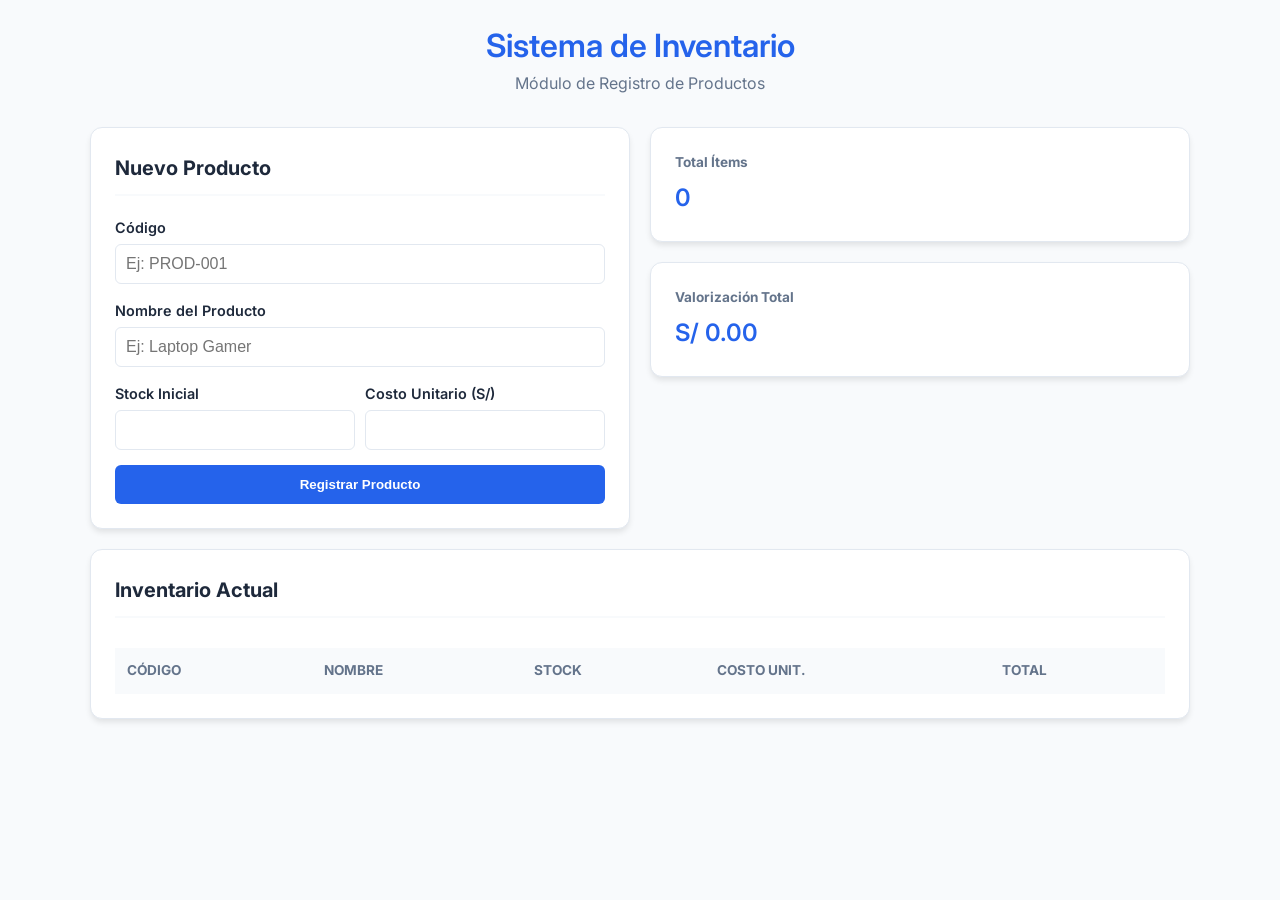
==== index.html @ 5cb3fd10 "mod1" ====
<!DOCTYPE html>
<html lang="es">
<head>
    <meta charset="UTF-8">
    <meta name="viewport" content="width=device-width, initial-scale=1.0">
    <title>Gestión de Almacén - Registro</title>
    <link rel="stylesheet" href="style.css">
    <link href="https://fonts.googleapis.com/css2?family=Inter:wght@400;600&display=swap" rel="stylesheet">
</head>
<body>
    <div class="container">
        <header>
            <h1>Sistema de Inventario</h1>
            <p>Módulo de Registro de Productos</p>
        </header>

        <main class="grid">
            <section class="card form-section">
                <h2>Nuevo Producto</h2>
                <form id="productForm">
                    <div class="input-group">
                        <label for="codigo">Código</label>
                        <input type="text" id="codigo" placeholder="Ej: PROD-001" required>
                    </div>
                    <div class="input-group">
                        <label for="nombre">Nombre del Producto</label>
                        <input type="text" id="nombre" placeholder="Ej: Laptop Gamer" required>
                    </div>
                    <div class="input-row">
                        <div class="input-group">
                            <label for="stock">Stock Inicial</label>
                            <input type="number" id="stock" min="0" step="1" required>
                        </div>
                        <div class="input-group">
                            <label for="costo">Costo Unitario (S/)</label>
                            <input type="number" id="costo" min="0" step="0.01" required>
                        </div>
                    </div>
                    <button type="submit" class="btn-primary">Registrar Producto</button>
                </form>
            </section>

            <section class="summary-cards">
                <div class="card mini-card">
                    <h3>Total Ítems</h3>
                    <p id="totalItems">0</p>
                </div>
                <div class="card mini-card">
                    <h3>Valorización Total</h3>
                    <p id="valorTotal">S/ 0.00</p>
                </div>
            </section>

            <section class="card table-section">
                <h2>Inventario Actual</h2>
                <div class="table-wrapper">
                    <table id="inventoryTable">
                        <thead>
                            <tr>
                                <th>Código</th>
                                <th>Nombre</th>
                                <th>Stock</th>
                                <th>Costo Unit.</th>
                                <th>Total</th>
                            </tr>
                        </thead>
                        <tbody>
                            </tbody>
                    </table>
                </div>
            </section>
        </main>
    </div>
    <script src="script.js"></script>
</body>
</html>
---- style.css ----
:root {
    --primary: #2563eb;
    --primary-hover: #1d4ed8;
    --bg: #f8fafc;
    --card-bg: #ffffff;
    --text-main: #1e293b;
    --text-muted: #64748b;
    --border: #e2e8f0;
}

* { box-sizing: border-box; margin: 0; padding: 0; }

body {
    font-family: 'Inter', sans-serif;
    background-color: var(--bg);
    color: var(--text-main);
    line-height: 1.6;
    padding: 20px;
}

.container { max-width: 1100px; margin: 0 auto; }

header { margin-bottom: 30px; text-align: center; }
header h1 { font-weight: 600; color: var(--primary); }
header p { color: var(--text-muted); }

.grid {
    display: grid;
    grid-template-columns: 1fr 1fr;
    gap: 20px;
}

.card {
    background: var(--card-bg);
    padding: 24px;
    border-radius: 12px;
    box-shadow: 0 4px 6px -1px rgba(0, 0, 0, 0.1);
    border: 1px solid var(--border);
}

.form-section { grid-row: span 2; }

h2 { margin-bottom: 20px; font-size: 1.25rem; border-bottom: 2px solid var(--bg); padding-bottom: 10px; }

.input-group { margin-bottom: 15px; }
.input-group label { display: block; margin-bottom: 5px; font-weight: 600; font-size: 0.9rem; }
.input-group input {
    width: 100%;
    padding: 10px;
    border: 1px solid var(--border);
    border-radius: 6px;
    font-size: 1rem;
}

.input-row { display: grid; grid-template-columns: 1fr 1fr; gap: 10px; }

.btn-primary {
    width: 100%;
    padding: 12px;
    background: var(--primary);
    color: white;
    border: none;
    border-radius: 6px;
    font-weight: 600;
    cursor: pointer;
    transition: background 0.2s;
}

.btn-primary:hover { background: var(--primary-hover); }

.summary-cards { display: grid; gap: 20px; }
.mini-card h3 { font-size: 0.85rem; color: var(--text-muted); margin-bottom: 5px; }
.mini-card p { font-size: 1.5rem; font-weight: 600; color: var(--primary); }

.table-section { grid-column: span 2; }
.table-wrapper { overflow-x: auto; }

table {
    width: 100%;
    border-collapse: collapse;
    margin-top: 10px;
}

th { text-align: left; background: var(--bg); padding: 12px; color: var(--text-muted); font-size: 0.85rem; text-transform: uppercase; }
td { padding: 12px; border-bottom: 1px solid var(--border); }

@media (max-width: 768px) {
    .grid { grid-template-columns: 1fr; }
    .table-section { grid-column: span 1; }
}
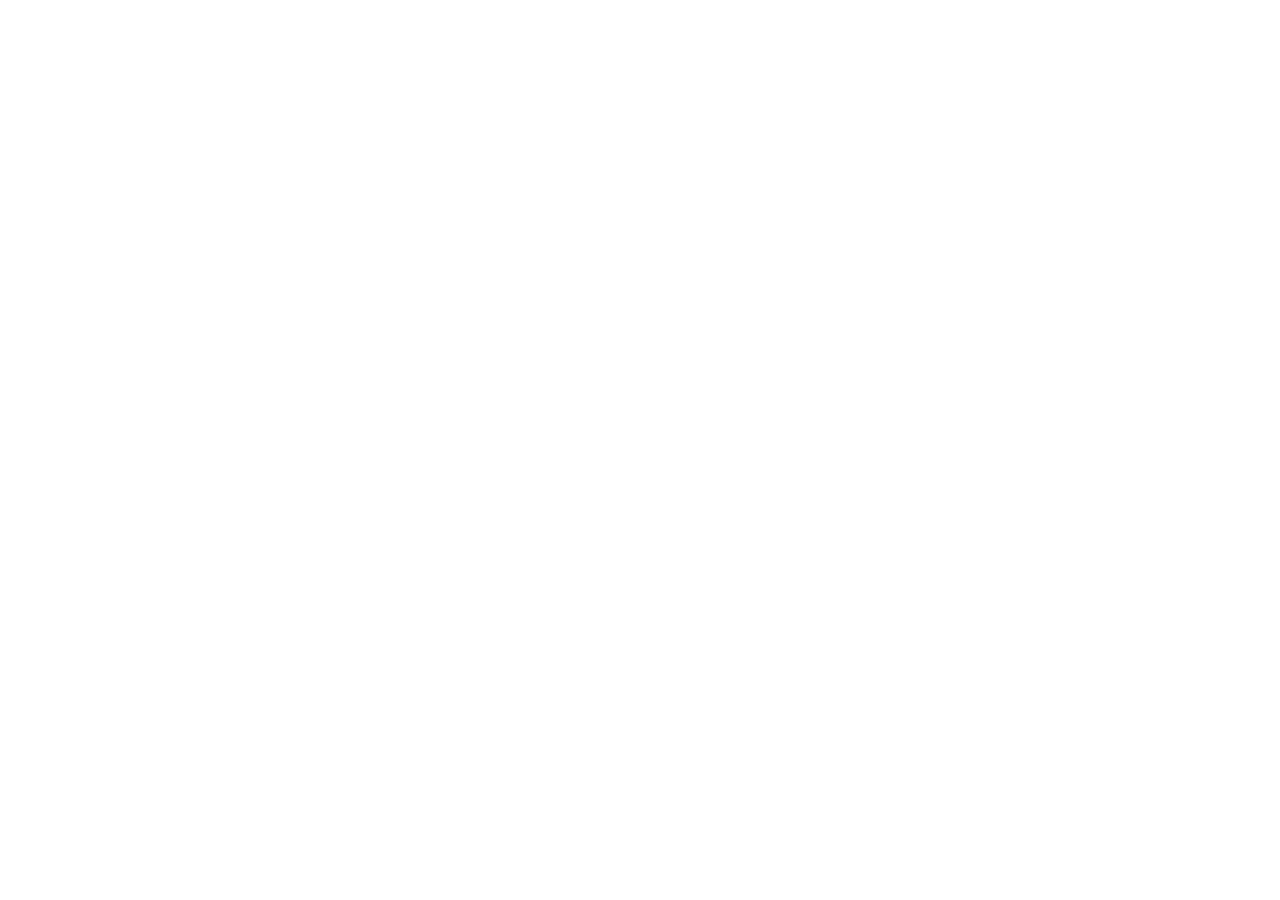
==== commit 488ff43c: "mod1" ====
--- a/index.html
+++ b/index.html
@@ -1,76 +1,24 @@
 <!DOCTYPE html>
 <html lang="es">
 <head>
-    <meta charset="UTF-8">
-    <meta name="viewport" content="width=device-width, initial-scale=1.0">
-    <title>Gestión de Almacén - Registro</title>
-    <link rel="stylesheet" href="style.css">
-    <link href="https://fonts.googleapis.com/css2?family=Inter:wght@400;600&display=swap" rel="stylesheet">
+  <meta charset="UTF-8">
+  <meta name="viewport" content="width=device-width, initial-scale=1.0">
+  <title>AlmacénPro — Sistema de Inventario</title>
+  <link href="https://fonts.googleapis.com/css2?family=Outfit:wght@300;400;500;600;700;800&family=JetBrains+Mono:wght@400;500;600&display=swap" rel="stylesheet">
+  <link rel="stylesheet" href="styles.css">
 </head>
 <body>
-    <div class="container">
-        <header>
-            <h1>Sistema de Inventario</h1>
-            <p>Módulo de Registro de Productos</p>
-        </header>
 
-        <main class="grid">
-            <section class="card form-section">
-                <h2>Nuevo Producto</h2>
-                <form id="productForm">
-                    <div class="input-group">
-                        <label for="codigo">Código</label>
-                        <input type="text" id="codigo" placeholder="Ej: PROD-001" required>
-                    </div>
-                    <div class="input-group">
-                        <label for="nombre">Nombre del Producto</label>
-                        <input type="text" id="nombre" placeholder="Ej: Laptop Gamer" required>
-                    </div>
-                    <div class="input-row">
-                        <div class="input-group">
-                            <label for="stock">Stock Inicial</label>
-                            <input type="number" id="stock" min="0" step="1" required>
-                        </div>
-                        <div class="input-group">
-                            <label for="costo">Costo Unitario (S/)</label>
-                            <input type="number" id="costo" min="0" step="0.01" required>
-                        </div>
-                    </div>
-                    <button type="submit" class="btn-primary">Registrar Producto</button>
-                </form>
-            </section>
+<!-- SIDEBAR -->
+<aside class="sidebar">
+  <!-- Sidebar content goes here... -->
+</aside>
 
-            <section class="summary-cards">
-                <div class="card mini-card">
-                    <h3>Total Ítems</h3>
-                    <p id="totalItems">0</p>
-                </div>
-                <div class="card mini-card">
-                    <h3>Valorización Total</h3>
-                    <p id="valorTotal">S/ 0.00</p>
-                </div>
-            </section>
+<!-- MAIN -->
+<div class="main">
+  <!-- Main content goes here... -->
+</div>
 
-            <section class="card table-section">
-                <h2>Inventario Actual</h2>
-                <div class="table-wrapper">
-                    <table id="inventoryTable">
-                        <thead>
-                            <tr>
-                                <th>Código</th>
-                                <th>Nombre</th>
-                                <th>Stock</th>
-                                <th>Costo Unit.</th>
-                                <th>Total</th>
-                            </tr>
-                        </thead>
-                        <tbody>
-                            </tbody>
-                    </table>
-                </div>
-            </section>
-        </main>
-    </div>
-    <script src="script.js"></script>
+<script src="scripts.js"></script>
 </body>
 </html>
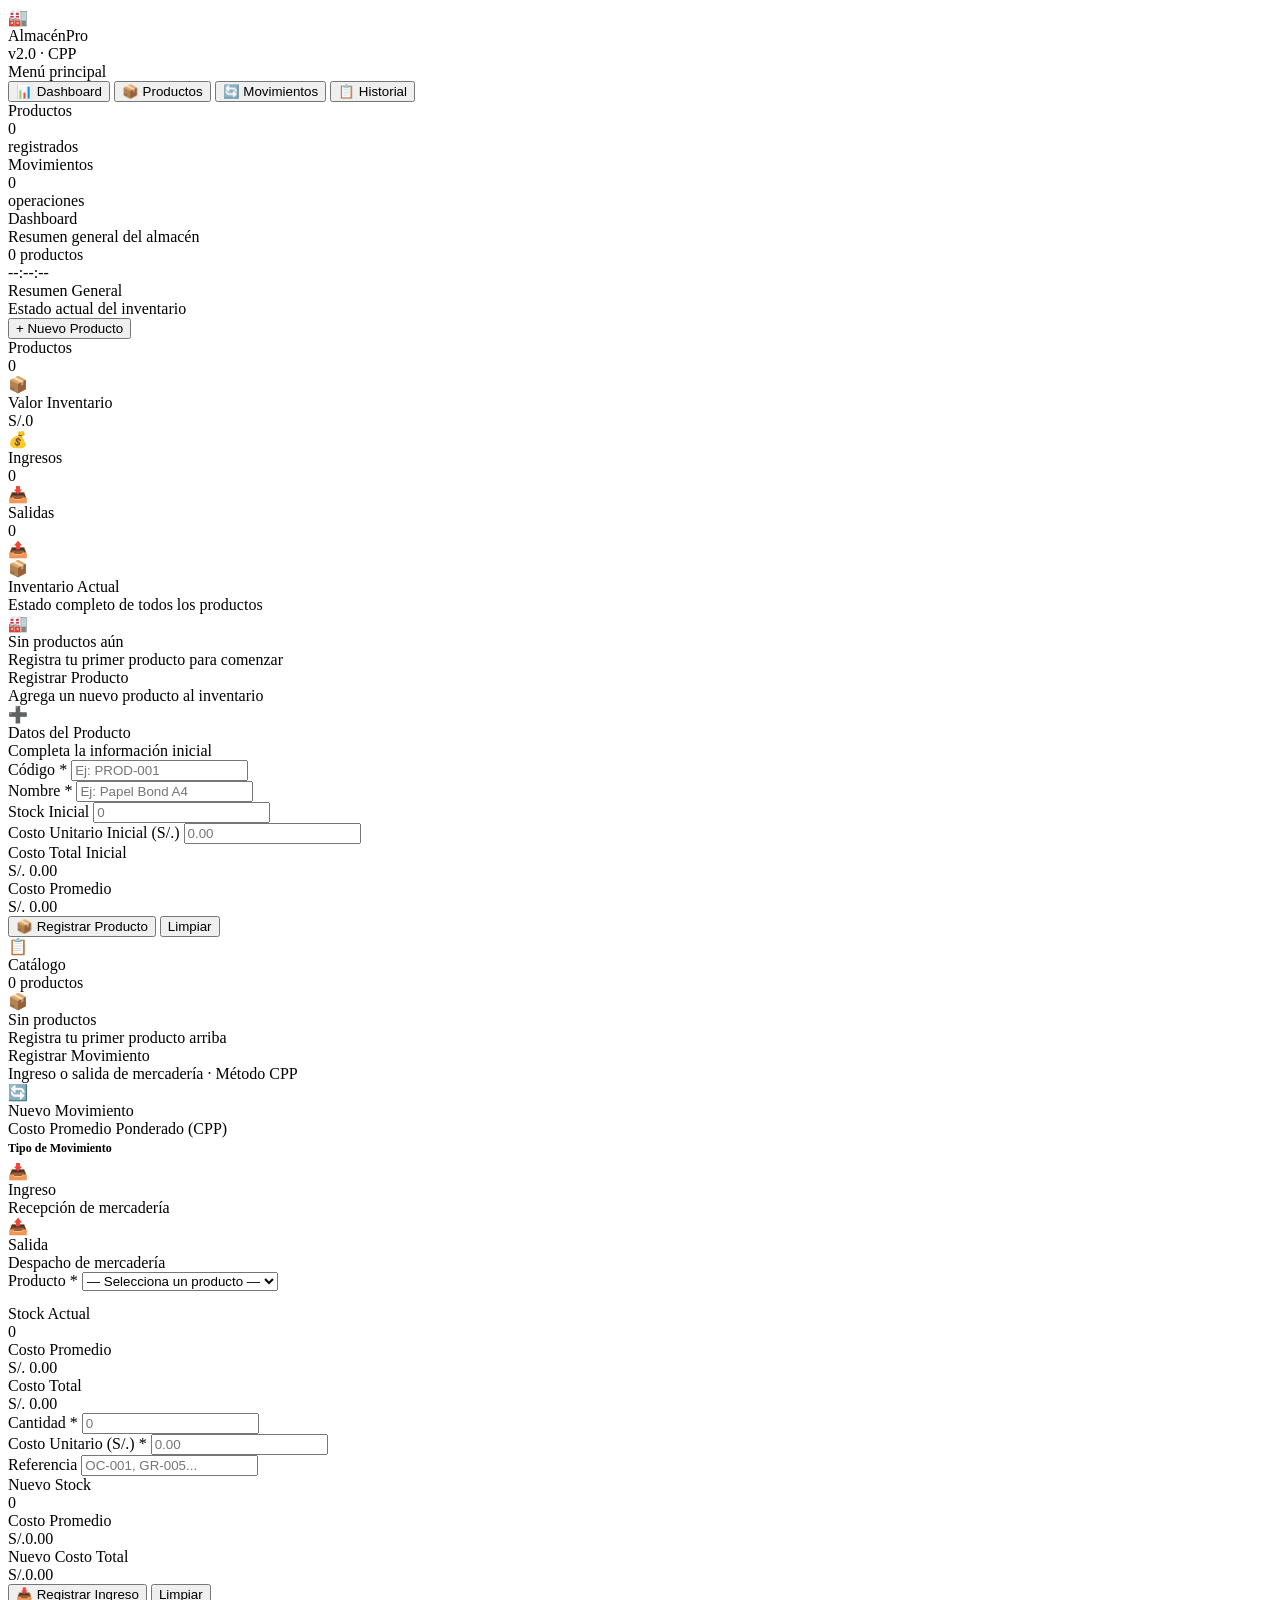
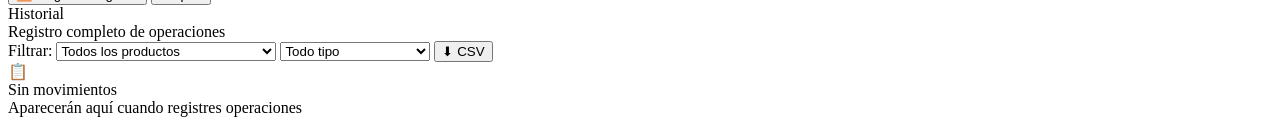
==== commit bc444b2a: "mod1" ====
--- a/index.html
+++ b/index.html
@@ -11,13 +11,292 @@
 
 <!-- SIDEBAR -->
 <aside class="sidebar">
-  <!-- Sidebar content goes here... -->
+  <div class="sid-brand">
+    <div class="sid-logo-row">
+      <div class="sid-ico-box">🏭</div>
+      <div>
+        <div class="sid-brand-name">AlmacénPro</div>
+        <div class="sid-brand-ver">v2.0 · CPP</div>
+      </div>
+    </div>
+  </div>
+
+  <div class="sid-nav">
+    <div class="sid-sec-lbl">Menú principal</div>
+    <button class="sid-btn active" onclick="goTab('dashboard',this)">
+      <span class="ico">📊</span> Dashboard
+      <span class="dot"></span>
+    </button>
+    <button class="sid-btn" onclick="goTab('productos',this)">
+      <span class="ico">📦</span> Productos
+      <span class="dot"></span>
+    </button>
+    <button class="sid-btn" onclick="goTab('movimientos',this)">
+      <span class="ico">🔄</span> Movimientos
+      <span class="dot"></span>
+    </button>
+    <button class="sid-btn" onclick="goTab('historial',this)">
+      <span class="ico">📋</span> Historial
+      <span class="dot"></span>
+    </button>
+  </div>
+
+  <div class="sid-bottom">
+    <div class="sid-kpi">
+      <div class="sid-kpi-lbl">Productos</div>
+      <div class="sid-kpi-val" id="sk-prods">0</div>
+      <div class="sid-kpi-sub">registrados</div>
+    </div>
+    <div class="sid-kpi">
+      <div class="sid-kpi-lbl">Movimientos</div>
+      <div class="sid-kpi-val" id="sk-movs">0</div>
+      <div class="sid-kpi-sub">operaciones</div>
+    </div>
+  </div>
 </aside>
 
 <!-- MAIN -->
 <div class="main">
-  <!-- Main content goes here... -->
+  <div class="topbar">
+    <div class="tb-left">
+      <div class="tb-title" id="tb-title">Dashboard</div>
+      <div class="tb-sub" id="tb-sub">Resumen general del almacén</div>
+    </div>
+    <div class="tb-right">
+      <div class="tb-badge" id="tb-badge">0 productos</div>
+      <div class="tb-clock" id="clock">--:--:--</div>
+    </div>
+  </div>
+
+  <div class="content">
+    <!-- DASHBOARD -->
+    <div id="tab-dashboard" class="panel active">
+      <div class="pg-header">
+        <div>
+          <div class="pg-title">Resumen General</div>
+          <div class="pg-desc">Estado actual del inventario</div>
+        </div>
+        <button class="btn btn-p" onclick="goTab('productos', document.querySelectorAll('.sid-btn')[1])">+ Nuevo Producto</button>
+      </div>
+
+      <div class="stat-row">
+        <div class="tile blue">
+          <div class="tile-lbl">Productos</div>
+          <div class="tile-val" id="d-prods">0</div>
+          <div class="tile-ico">📦</div>
+        </div>
+        <div class="tile green">
+          <div class="tile-lbl">Valor Inventario</div>
+          <div class="tile-val" id="d-valor">S/.0</div>
+          <div class="tile-ico">💰</div>
+        </div>
+        <div class="tile amber">
+          <div class="tile-lbl">Ingresos</div>
+          <div class="tile-val" id="d-ing">0</div>
+          <div class="tile-ico">📥</div>
+        </div>
+        <div class="tile red">
+          <div class="tile-lbl">Salidas</div>
+          <div class="tile-val" id="d-sal">0</div>
+          <div class="tile-ico">📤</div>
+        </div>
+      </div>
+
+      <div class="card">
+        <div class="card-hd">
+          <div class="card-hd-ico chi-blue">📦</div>
+          <div>
+            <div class="card-hd-title">Inventario Actual</div>
+            <div class="card-hd-sub">Estado completo de todos los productos</div>
+          </div>
+        </div>
+        <div id="dash-inv">
+          <div class="empty">
+            <div class="empty-ico">🏭</div>
+            <div class="empty-title">Sin productos aún</div>
+            <div class="empty-sub">Registra tu primer producto para comenzar</div>
+          </div>
+        </div>
+      </div>
+    </div>
+
+    <!-- PRODUCTOS -->
+    <div id="tab-productos" class="panel">
+      <div class="pg-header">
+        <div>
+          <div class="pg-title">Registrar Producto</div>
+          <div class="pg-desc">Agrega un nuevo producto al inventario</div>
+        </div>
+      </div>
+      <!-- Product Registration Form -->
+      <div class="card">
+        <div class="card-hd">
+          <div class="card-hd-ico chi-blue">➕</div>
+          <div>
+            <div class="card-hd-title">Datos del Producto</div>
+            <div class="card-hd-sub">Completa la información inicial</div>
+          </div>
+        </div>
+        <div class="form-grid">
+          <div class="field">
+            <label>Código <span class="req">*</span></label>
+            <input id="p-cod" type="text" placeholder="Ej: PROD-001" oninput="prevProd()">
+          </div>
+          <div class="field">
+            <label>Nombre <span class="req">*</span></label>
+            <input id="p-nom" type="text" placeholder="Ej: Papel Bond A4" oninput="prevProd()">
+          </div>
+          <div class="field">
+            <label>Stock Inicial</label>
+            <input id="p-stk" type="number" min="0" placeholder="0" oninput="prevProd()">
+          </div>
+          <div class="field">
+            <label>Costo Unitario Inicial (S/.)</label>
+            <input id="p-cu" type="number" min="0" step="0.01" placeholder="0.00" oninput="prevProd()">
+          </div>
+        </div>
+        <div class="prev-box" id="pprod">
+          <div class="prev-item">
+            <div class="prev-lbl">Costo Total Inicial</div>
+            <div class="prev-val" id="pp-tot">S/. 0.00</div>
+          </div>
+          <div class="prev-sep"></div>
+          <div class="prev-item">
+            <div class="prev-lbl">Costo Promedio</div>
+            <div class="prev-val" id="pp-prom">S/. 0.00</div>
+          </div>
+        </div>
+        <div class="btn-row">
+          <button class="btn btn-p" onclick="regProd()">📦 Registrar Producto</button>
+          <button class="btn btn-g" onclick="limpProd()">Limpiar</button>
+        </div>
+      </div>
+
+      <div class="card">
+        <div class="card-hd">
+          <div class="card-hd-ico chi-green">📋</div>
+          <div>
+            <div class="card-hd-title">Catálogo</div>
+            <div class="card-hd-sub" id="cat-sub">0 productos</div>
+          </div>
+        </div>
+        <div id="catalogo">
+          <div class="empty">
+            <div class="empty-ico">📦</div>
+            <div class="empty-title">Sin productos</div>
+            <div class="empty-sub">Registra tu primer producto arriba</div>
+          </div>
+        </div>
+      </div>
+    </div>
+
+    <!-- MOVIMIENTOS -->
+    <div id="tab-movimientos" class="panel">
+      <div class="pg-header">
+        <div>
+          <div class="pg-title">Registrar Movimiento</div>
+          <div class="pg-desc">Ingreso o salida de mercadería · Método CPP</div>
+        </div>
+      </div>
+      <!-- Movement Registration Form -->
+      <div class="card">
+        <div class="card-hd">
+          <div class="card-hd-ico chi-amber">🔄</div>
+          <div>
+            <div class="card-hd-title">Nuevo Movimiento</div>
+            <div class="card-hd-sub">Costo Promedio Ponderado (CPP)</div>
+          </div>
+        </div>
+
+        <div style="margin-bottom:6px"><label style="font-size:12px;font-weight:700;">Tipo de Movimiento</label></div>
+        <div class="tipo-sel">
+          <div class="tipo-opt in" id="t-in" onclick="setTipo('ingreso')">
+            <div class="to-ico">📥</div>
+            <div class="to-lbl">Ingreso</div>
+            <div class="to-sub">Recepción de mercadería</div>
+          </div>
+          <div class="tipo-opt" id="t-out" onclick="setTipo('salida')">
+            <div class="to-ico">📤</div>
+            <div class="to-lbl">Salida</div>
+            <div class="to-sub">Despacho de mercadería</div>
+          </div>
+        </div>
+
+        <div class="form-grid" style="grid-template-columns:1fr;margin-bottom:14px">
+          <div class="field">
+            <label>Producto <span class="req">*</span></label>
+            <select id="m-prod" onchange="onProd()">
+              <option value="">— Selecciona un producto —</option>
+            </select>
+          </div>
+        </div>
+
+        <div class="sib" id="sib">
+          <div class="sib-item"><div class="sib-lbl">Stock Actual</div><div class="sib-val" id="sib-s">0</div></div>
+          <div class="sib-sep"></div>
+          <div class="sib-item"><div class="sib-lbl">Costo Promedio</div><div class="sib-val" id="sib-p">S/. 0.00</div></div>
+          <div class="sib-sep"></div>
+          <div class="sib-item"><div class="sib-lbl">Costo Total</div><div class="sib-val" id="sib-t">S/. 0.00</div></div>
+        </div>
+
+        <div class="form-grid">
+          <div class="field">
+            <label>Cantidad <span class="req">*</span></label>
+            <input id="m-qty" type="number" min="1" placeholder="0" oninput="prevMov()">
+          </div>
+          <div class="field" id="f-cu">
+            <label>Costo Unitario (S/.) <span class="req">*</span></label>
+            <input id="m-cu" type="number" min="0" step="0.01" placeholder="0.00" oninput="prevMov()">
+          </div>
+          <div class="field">
+            <label>Referencia</label>
+            <input id="m-ref" type="text" placeholder="OC-001, GR-005...">
+          </div>
+        </div>
+
+        <div class="prev-box" id="pmov">
+          <div class="prev-item"><div class="prev-lbl" id="pm-sl">Nuevo Stock</div><div class="prev-val" id="pm-s">0</div></div>
+          <div class="prev-sep"></div>
+          <div class="prev-item"><div class="prev-lbl" id="pm-pl">Costo Promedio</div><div class="prev-val" id="pm-p">S/.0.00</div></div>
+          <div class="prev-sep"></div>
+          <div class="prev-item"><div class="prev-lbl" id="pm-tl">Nuevo Costo Total</div><div class="prev-val" id="pm-t">S/.0.00</div></div>
+        </div>
+
+        <div class="btn-row">
+          <button class="btn btn-s" id="btn-mov" onclick="regMov()">📥 Registrar Ingreso</button>
+          <button class="btn btn-g" onclick="limpMov()">Limpiar</button>
+        </div>
+      </div>
+    </div>
+
+    <!-- HISTORIAL -->
+    <div id="tab-historial" class="panel">
+      <div class="pg-header">
+        <div><div class="pg-title">Historial</div><div class="pg-desc">Registro completo de operaciones</div></div>
+      </div>
+      <div class="card">
+        <div class="filters">
+          <span class="f-lbl">Filtrar:</span>
+          <select id="f-prod" onchange="renderHist()" style="width:220px">
+            <option value="">Todos los productos</option>
+          </select>
+          <select id="f-tipo" onchange="renderHist()" style="width:150px">
+            <option value="">Todo tipo</option>
+            <option value="ingreso">Ingresos</option>
+            <option value="salida">Salidas</option>
+          </select>
+          <button class="btn btn-g btn-sm" onclick="exportCSV()">⬇ CSV</button>
+        </div>
+        <div id="hist-wrap">
+          <div class="empty"><div class="empty-ico">📋</div><div class="empty-title">Sin movimientos</div><div class="empty-sub">Aparecerán aquí cuando registres operaciones</div></div>
+        </div>
+      </div>
+    </div>
+
+  </div>
 </div>
+
+<div id="tc"></div>
 
 <script src="scripts.js"></script>
 </body>
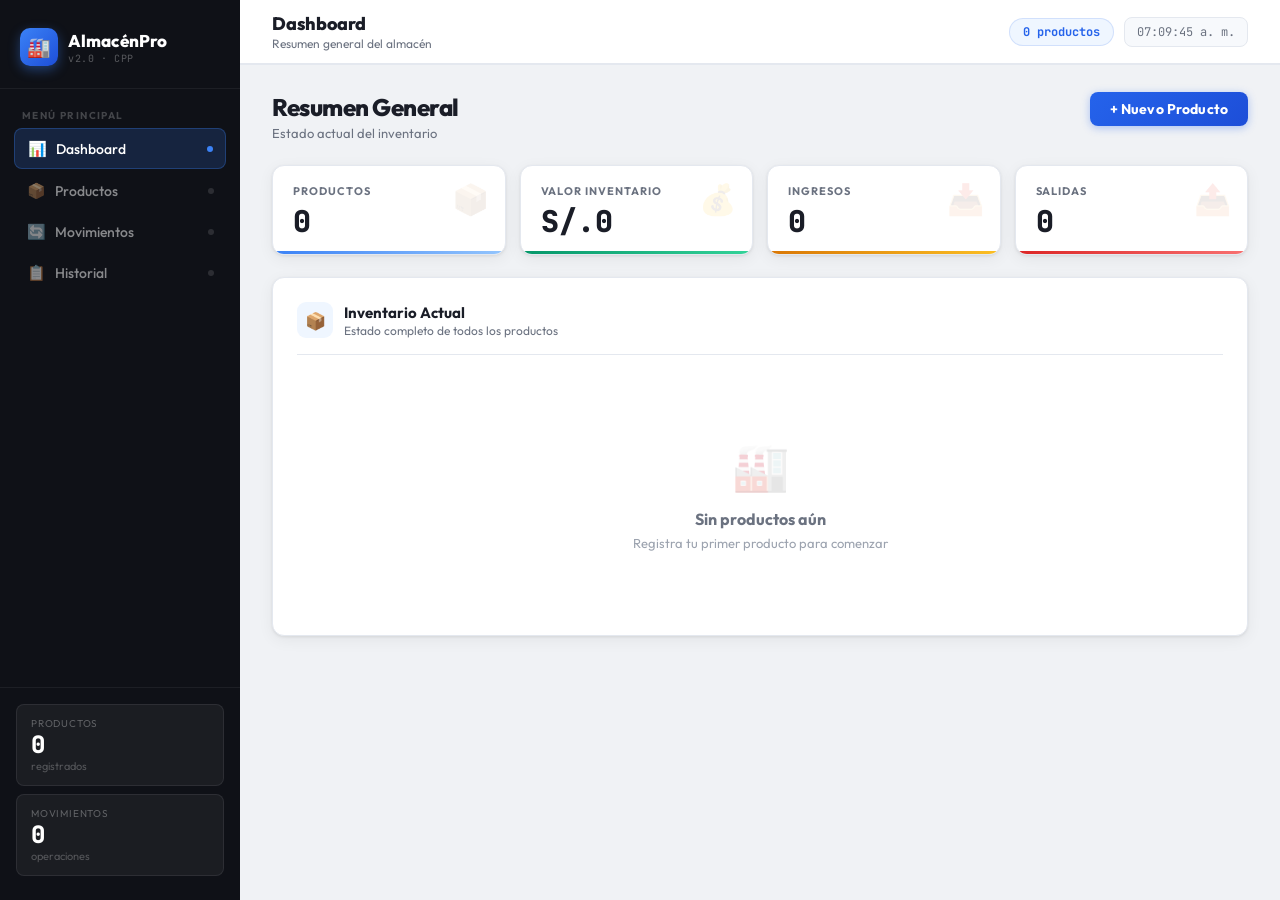
==== commit 2920ad3c: "mod1" ====
--- a/index.html
+++ b/index.html
@@ -1,11 +1,331 @@
 <!DOCTYPE html>
 <html lang="es">
 <head>
-  <meta charset="UTF-8">
-  <meta name="viewport" content="width=device-width, initial-scale=1.0">
-  <title>AlmacénPro — Sistema de Inventario</title>
-  <link href="https://fonts.googleapis.com/css2?family=Outfit:wght@300;400;500;600;700;800&family=JetBrains+Mono:wght@400;500;600&display=swap" rel="stylesheet">
-  <link rel="stylesheet" href="styles.css">
+<meta charset="UTF-8">
+<meta name="viewport" content="width=device-width, initial-scale=1.0">
+<title>AlmacénPro — Sistema de Inventario</title>
+<link href="https://fonts.googleapis.com/css2?family=Outfit:wght@300;400;500;600;700;800&family=JetBrains+Mono:wght@400;500;600&display=swap" rel="stylesheet">
+<style>
+:root {
+  --c-bg:       #f0f2f5;
+  --c-sidebar:  #0f1117;
+  --c-card:     #ffffff;
+  --c-border:   #e4e8ef;
+  --c-input:    #f7f9fc;
+  --c-text:     #1a1d27;
+  --c-muted:    #6b7280;
+  --c-faint:    #9ca3af;
+  --c-brand:    #2563eb;
+  --c-brand-lt: #eff6ff;
+  --c-brand-dk: #1d4ed8;
+  --c-green:    #059669;
+  --c-green-lt: #ecfdf5;
+  --c-red:      #dc2626;
+  --c-red-lt:   #fef2f2;
+  --c-amber:    #d97706;
+  --c-amber-lt: #fffbeb;
+  --radius:     12px;
+  --radius-sm:  8px;
+  --shadow:     0 1px 3px rgba(0,0,0,.08), 0 4px 16px rgba(0,0,0,.06);
+  --shadow-lg:  0 8px 32px rgba(0,0,0,.12);
+  --font:       'Outfit', sans-serif;
+  --mono:       'JetBrains Mono', monospace;
+  --sw:         240px;
+  --th:         64px;
+}
+*, *::before, *::after { box-sizing: border-box; margin: 0; padding: 0; }
+body { font-family: var(--font); background: var(--c-bg); color: var(--c-text); min-height: 100vh; display: flex; }
+
+/* SIDEBAR */
+.sidebar {
+  width: var(--sw); min-height: 100vh;
+  background: var(--c-sidebar);
+  display: flex; flex-direction: column;
+  position: fixed; left: 0; top: 0; bottom: 0; z-index: 100;
+}
+.sid-brand { padding: 28px 20px 22px; border-bottom: 1px solid rgba(255,255,255,.06); }
+.sid-logo-row { display: flex; align-items: center; gap: 10px; }
+.sid-ico-box {
+  width: 38px; height: 38px; border-radius: 10px;
+  background: linear-gradient(135deg,#3b82f6,#1d4ed8);
+  display:flex; align-items:center; justify-content:center;
+  font-size:19px; box-shadow: 0 4px 12px rgba(59,130,246,.4);
+}
+.sid-brand-name { font-size:17px; font-weight:800; color:#fff; }
+.sid-brand-ver  { font-size:10px; color:rgba(255,255,255,.3); font-family:var(--mono); letter-spacing:.06em; margin-top:1px; }
+.sid-nav { padding: 20px 14px 0; flex:1; }
+.sid-sec-lbl { font-size:10px; font-weight:700; letter-spacing:.14em; text-transform:uppercase; color:rgba(255,255,255,.22); padding: 0 8px; margin-bottom:6px; }
+.sid-btn {
+  display:flex; align-items:center; gap:9px; width:100%;
+  padding:10px 12px; border-radius:8px; cursor:pointer; border:none;
+  background:transparent; color:rgba(255,255,255,.5); font-family:var(--font);
+  font-size:14px; font-weight:500; text-align:left;
+  transition:all .16s; margin-bottom:2px;
+}
+.sid-btn:hover { background:rgba(255,255,255,.07); color:#fff; }
+.sid-btn.active {
+  background:rgba(59,130,246,.18); color:#fff;
+  border:1px solid rgba(59,130,246,.3);
+}
+.sid-btn .ico { font-size:15px; width:20px; text-align:center; }
+.sid-btn .dot { width:6px; height:6px; border-radius:50%; background:rgba(255,255,255,.12); margin-left:auto; transition:background .16s; }
+.sid-btn.active .dot { background:#3b82f6; }
+
+.sid-bottom { padding:16px; border-top:1px solid rgba(255,255,255,.06); }
+.sid-kpi {
+  background:rgba(255,255,255,.05); border:1px solid rgba(255,255,255,.08);
+  border-radius:8px; padding:12px 14px; margin-bottom:8px;
+}
+.sid-kpi-lbl { font-size:10px; color:rgba(255,255,255,.3); letter-spacing:.08em; text-transform:uppercase; margin-bottom:3px; }
+.sid-kpi-val { font-size:24px; font-weight:800; color:#fff; font-family:var(--mono); line-height:1; }
+.sid-kpi-sub { font-size:11px; color:rgba(255,255,255,.25); margin-top:2px; }
+
+/* MAIN */
+.main { margin-left:var(--sw); flex:1; display:flex; flex-direction:column; min-height:100vh; }
+
+.topbar {
+  height:var(--th); background:var(--c-card); border-bottom:1px solid var(--c-border);
+  display:flex; align-items:center; justify-content:space-between;
+  padding:0 32px; position:sticky; top:0; z-index:50; box-shadow:0 1px 0 var(--c-border);
+}
+.tb-left {}
+.tb-title { font-size:18px; font-weight:800; color:var(--c-text); }
+.tb-sub   { font-size:12px; color:var(--c-muted); margin-top:1px; }
+.tb-right { display:flex; align-items:center; gap:10px; }
+.tb-badge {
+  background:var(--c-brand-lt); color:var(--c-brand);
+  font-size:12px; font-weight:700; padding:5px 13px; border-radius:20px;
+  font-family:var(--mono); border:1px solid rgba(37,99,235,.15);
+}
+.tb-clock {
+  font-family:var(--mono); font-size:12px; color:var(--c-muted);
+  background:var(--c-input); padding:6px 12px; border-radius:8px;
+  border:1px solid var(--c-border);
+}
+
+/* CONTENT */
+.content { padding:28px 32px 56px; flex:1; }
+.panel { display:none; animation:fadeUp .22s ease both; }
+.panel.active { display:block; }
+@keyframes fadeUp { from{opacity:0;transform:translateY(8px)} to{opacity:1;transform:translateY(0)} }
+
+/* PAGE HEADER */
+.pg-header { display:flex; align-items:flex-start; justify-content:space-between; margin-bottom:24px; flex-wrap:wrap; gap:14px; }
+.pg-title { font-size:24px; font-weight:800; color:var(--c-text); letter-spacing:-.02em; }
+.pg-desc  { font-size:13px; color:var(--c-muted); margin-top:3px; }
+
+/* STAT ROW */
+.stat-row { display:grid; grid-template-columns:repeat(4,1fr); gap:14px; margin-bottom:22px; }
+.tile {
+  background:var(--c-card); border:1px solid var(--c-border);
+  border-radius:var(--radius); padding:18px 20px;
+  box-shadow:var(--shadow); position:relative; overflow:hidden;
+}
+.tile::after { content:''; position:absolute; bottom:0; left:0; right:0; height:3px; }
+.tile.blue::after  { background:linear-gradient(90deg,#3b82f6,#93c5fd); }
+.tile.green::after { background:linear-gradient(90deg,#059669,#34d399); }
+.tile.amber::after { background:linear-gradient(90deg,#d97706,#fbbf24); }
+.tile.red::after   { background:linear-gradient(90deg,#dc2626,#f87171); }
+.tile-lbl { font-size:11px; font-weight:700; letter-spacing:.09em; text-transform:uppercase; color:var(--c-muted); margin-bottom:8px; }
+.tile-val { font-size:30px; font-weight:800; color:var(--c-text); font-family:var(--mono); line-height:1; }
+.tile-ico { font-size:30px; position:absolute; right:16px; top:14px; opacity:.1; }
+
+/* CARD */
+.card { background:var(--c-card); border:1px solid var(--c-border); border-radius:var(--radius); box-shadow:var(--shadow); padding:24px; margin-bottom:20px; }
+.card-hd { display:flex; align-items:center; gap:11px; margin-bottom:22px; padding-bottom:16px; border-bottom:1px solid var(--c-border); }
+.card-hd-ico { width:36px; height:36px; border-radius:9px; display:flex; align-items:center; justify-content:center; font-size:17px; }
+.chi-blue   { background:var(--c-brand-lt); }
+.chi-green  { background:var(--c-green-lt); }
+.chi-amber  { background:var(--c-amber-lt); }
+.chi-red    { background:var(--c-red-lt); }
+.card-hd-title { font-size:15px; font-weight:700; color:var(--c-text); }
+.card-hd-sub   { font-size:12px; color:var(--c-muted); margin-top:1px; }
+
+/* FORM */
+.form-grid { display:grid; grid-template-columns:repeat(auto-fit,minmax(200px,1fr)); gap:16px; margin-bottom:20px; }
+.field { display:flex; flex-direction:column; gap:7px; }
+.field label { font-size:12px; font-weight:700; color:var(--c-text); display:flex; align-items:center; gap:4px; }
+.field label .req { color:var(--c-red); }
+input, select {
+  background:var(--c-input); border:1.5px solid var(--c-border);
+  border-radius:var(--radius-sm); padding:10px 14px;
+  font-family:var(--font); font-size:14px; color:var(--c-text);
+  outline:none; transition:border-color .15s, box-shadow .15s, background .15s; width:100%;
+  -webkit-appearance:none;
+}
+input:focus, select:focus { border-color:var(--c-brand); background:#fff; box-shadow:0 0 0 3px rgba(37,99,235,.1); }
+input::placeholder { color:var(--c-faint); }
+select { cursor:pointer; }
+
+/* PREVIEW */
+.prev-box {
+  background:linear-gradient(135deg,#f0f6ff,#e8f3ff);
+  border:1.5px solid rgba(37,99,235,.2); border-radius:var(--radius-sm);
+  padding:16px 20px; margin-bottom:20px;
+  display:none; flex-wrap:wrap; gap:24px; align-items:center;
+}
+.prev-box.show { display:flex; }
+.prev-box.g { background:linear-gradient(135deg,#ecfdf5,#d1fae5); border-color:rgba(5,150,105,.2); }
+.prev-box.r { background:linear-gradient(135deg,#fef2f2,#fee2e2); border-color:rgba(220,38,38,.2); }
+.prev-item { display:flex; flex-direction:column; gap:3px; }
+.prev-lbl { font-size:10px; font-weight:800; letter-spacing:.1em; text-transform:uppercase; color:var(--c-brand); }
+.prev-lbl.g { color:var(--c-green); }
+.prev-lbl.r { color:var(--c-red); }
+.prev-val { font-size:18px; font-weight:800; color:var(--c-text); font-family:var(--mono); }
+.prev-sep { width:1px; height:36px; background:rgba(37,99,235,.15); align-self:center; }
+
+/* BUTTONS */
+.btn-row { display:flex; gap:10px; flex-wrap:wrap; align-items:center; }
+.btn {
+  display:inline-flex; align-items:center; gap:7px;
+  padding:10px 20px; border-radius:var(--radius-sm);
+  font-family:var(--font); font-size:14px; font-weight:700;
+  cursor:pointer; border:none; transition:all .16s; letter-spacing:.01em; line-height:1;
+}
+.btn:active { transform:scale(.97); }
+.btn-p { background:linear-gradient(135deg,#2563eb,#1d4ed8); color:#fff; box-shadow:0 2px 8px rgba(37,99,235,.35); }
+.btn-p:hover { transform:translateY(-2px); box-shadow:0 6px 20px rgba(37,99,235,.45); }
+.btn-s { background:linear-gradient(135deg,#059669,#047857); color:#fff; box-shadow:0 2px 8px rgba(5,150,105,.3); }
+.btn-s:hover { transform:translateY(-2px); box-shadow:0 6px 20px rgba(5,150,105,.4); }
+.btn-d { background:linear-gradient(135deg,#dc2626,#b91c1c); color:#fff; box-shadow:0 2px 8px rgba(220,38,38,.3); }
+.btn-d:hover { transform:translateY(-2px); box-shadow:0 6px 20px rgba(220,38,38,.4); }
+.btn-g { background:transparent; color:var(--c-muted); border:1.5px solid var(--c-border); }
+.btn-g:hover { background:var(--c-input); color:var(--c-text); }
+.btn-sm { padding:7px 14px; font-size:12px; }
+
+/* TIPO SELECTOR */
+.tipo-sel { display:flex; gap:10px; margin-bottom:20px; }
+.tipo-opt {
+  flex:1; padding:16px; border:2px solid var(--c-border); border-radius:var(--radius-sm);
+  cursor:pointer; transition:all .18s; background:var(--c-card); text-align:center;
+}
+.tipo-opt:hover { border-color:var(--c-brand); }
+.tipo-opt.in  { border-color:var(--c-green); background:var(--c-green-lt); }
+.tipo-opt.out { border-color:var(--c-red);   background:var(--c-red-lt); }
+.to-ico { font-size:24px; margin-bottom:4px; }
+.to-lbl { font-size:14px; font-weight:800; color:var(--c-text); }
+.to-sub { font-size:11px; color:var(--c-muted); margin-top:2px; }
+.tipo-opt.in  .to-lbl { color:var(--c-green); }
+.tipo-opt.out .to-lbl { color:var(--c-red); }
+
+/* STOCK INFO BAR */
+.sib {
+  display:none; background:var(--c-input); border:1.5px solid var(--c-border);
+  border-radius:var(--radius-sm); padding:14px 18px; margin-bottom:20px;
+  gap:24px; flex-wrap:wrap; align-items:center;
+}
+.sib.show { display:flex; }
+.sib-item { display:flex; flex-direction:column; gap:2px; }
+.sib-lbl { font-size:10px; font-weight:700; letter-spacing:.1em; text-transform:uppercase; color:var(--c-muted); }
+.sib-val { font-size:16px; font-weight:700; color:var(--c-text); font-family:var(--mono); }
+.sib-sep { width:1px; height:32px; background:var(--c-border); align-self:center; }
+
+/* PRODUCT GRID */
+.prod-grid { display:grid; grid-template-columns:repeat(auto-fill,minmax(272px,1fr)); gap:16px; }
+.prod-card {
+  background:var(--c-card); border:1.5px solid var(--c-border);
+  border-radius:var(--radius); padding:20px; box-shadow:var(--shadow);
+  position:relative; overflow:hidden; transition:all .2s ease;
+}
+.prod-card::before { content:''; position:absolute; top:0; left:0; right:0; height:3px; background:linear-gradient(90deg,#2563eb,#60a5fa); }
+.prod-card:hover { transform:translateY(-3px); box-shadow:var(--shadow-lg); border-color:rgba(37,99,235,.2); }
+.pc-head { display:flex; justify-content:space-between; align-items:flex-start; margin-bottom:12px; }
+.pc-code {
+  font-family:var(--mono); font-size:11px; font-weight:700;
+  background:var(--c-brand-lt); color:var(--c-brand);
+  padding:3px 9px; border-radius:4px; letter-spacing:.06em; border:1px solid rgba(37,99,235,.15);
+}
+.pc-stk {
+  font-family:var(--mono); font-size:12px; font-weight:700;
+  padding:4px 10px; border-radius:4px;
+}
+.pc-stk.ok   { background:var(--c-green-lt); color:var(--c-green); }
+.pc-stk.low  { background:var(--c-amber-lt); color:var(--c-amber); }
+.pc-stk.zero { background:var(--c-red-lt);   color:var(--c-red); }
+.pc-name { font-size:16px; font-weight:700; color:var(--c-text); margin-bottom:14px; }
+.pc-metrics { display:grid; grid-template-columns:1fr 1fr; gap:8px; }
+.pc-m { background:var(--c-input); border-radius:7px; padding:10px 12px; }
+.pc-m-lbl { font-size:10px; font-weight:700; letter-spacing:.08em; text-transform:uppercase; color:var(--c-muted); margin-bottom:4px; }
+.pc-m-val { font-size:15px; font-weight:700; color:var(--c-text); font-family:var(--mono); }
+.pc-m-val.bl { color:var(--c-brand); }
+
+/* TABLE */
+.tbl-wrap { overflow-x:auto; border-radius:var(--radius-sm); border:1px solid var(--c-border); }
+table { width:100%; border-collapse:collapse; font-size:13px; }
+thead { background:#f8fafc; }
+thead th {
+  text-align:left; padding:12px 16px; font-size:11px; font-weight:700;
+  letter-spacing:.08em; text-transform:uppercase; color:var(--c-muted);
+  border-bottom:1px solid var(--c-border); white-space:nowrap;
+}
+tbody tr { border-bottom:1px solid #f1f5f9; transition:background .1s; }
+tbody tr:last-child { border-bottom:none; }
+tbody tr:hover { background:#f8fafc; }
+tbody td { padding:13px 16px; color:var(--c-text); vertical-align:middle; }
+.td-mono { font-family:var(--mono); font-size:12px; }
+.td-muted { color:var(--c-muted); }
+.td-code {
+  font-family:var(--mono); font-size:11px; font-weight:700;
+  background:var(--c-brand-lt); color:var(--c-brand);
+  padding:2px 7px; border-radius:4px; border:1px solid rgba(37,99,235,.12);
+}
+
+/* BADGES */
+.badge {
+  display:inline-flex; align-items:center; gap:5px;
+  padding:4px 10px; border-radius:20px;
+  font-size:11px; font-weight:800; letter-spacing:.04em;
+  text-transform:uppercase; white-space:nowrap;
+}
+.badge-in  { background:var(--c-green-lt); color:var(--c-green); }
+.badge-out { background:var(--c-red-lt);   color:var(--c-red); }
+
+/* ARROW */
+.arr { display:flex; align-items:center; gap:5px; font-family:var(--mono); font-size:12px; }
+.arr-from { color:var(--c-muted); }
+.arr-ic   { color:var(--c-brand); font-size:10px; }
+.arr-to   { color:var(--c-text); font-weight:700; }
+
+/* FILTERS */
+.filters { display:flex; align-items:center; gap:10px; flex-wrap:wrap; margin-bottom:16px; }
+.f-lbl { font-size:12px; font-weight:700; color:var(--c-muted); }
+
+/* EMPTY */
+.empty { text-align:center; padding:60px 20px; }
+.empty-ico   { font-size:46px; opacity:.2; margin-bottom:14px; }
+.empty-title { font-size:16px; font-weight:700; color:var(--c-muted); margin-bottom:6px; }
+.empty-sub   { font-size:13px; color:var(--c-faint); }
+
+/* TOAST */
+#tc { position:fixed; bottom:24px; right:24px; display:flex; flex-direction:column; gap:10px; z-index:9999; }
+.toast {
+  display:flex; align-items:center; gap:12px;
+  background:#0f1117; color:#fff; padding:14px 20px;
+  border-radius:var(--radius-sm); font-size:14px; font-weight:500;
+  min-width:260px; max-width:340px; box-shadow:var(--shadow-lg);
+  animation:tIn .25s cubic-bezier(.34,1.56,.64,1) both;
+  border-left:4px solid var(--c-brand);
+}
+.toast.ok  { border-left-color:var(--c-green); }
+.toast.err { border-left-color:var(--c-red); }
+.t-dot { width:8px; height:8px; border-radius:50%; background:var(--c-brand); flex-shrink:0; }
+.toast.ok  .t-dot { background:var(--c-green); }
+.toast.err .t-dot { background:var(--c-red); }
+@keyframes tIn { from{opacity:0;transform:translateX(20px) scale(.9)} to{opacity:1;transform:translateX(0) scale(1)} }
+
+/* RESPONSIVE */
+@media(max-width:900px) { .stat-row { grid-template-columns:1fr 1fr; } }
+@media(max-width:720px) {
+  :root { --sw:0px; }
+  .sidebar { display:none; }
+  .content { padding:20px 16px 40px; }
+  .topbar  { padding:0 16px; }
+}
+@media(max-width:480px) {
+  .stat-row { grid-template-columns:1fr; }
+  .tipo-sel { flex-direction:column; }
+}
+</style>
 </head>
 <body>
 
@@ -60,7 +380,7 @@
   <div class="topbar">
     <div class="tb-left">
       <div class="tb-title" id="tb-title">Dashboard</div>
-      <div class="tb-sub" id="tb-sub">Resumen general del almacén</div>
+      <div class="tb-sub"   id="tb-sub">Resumen general del almacén</div>
     </div>
     <div class="tb-right">
       <div class="tb-badge" id="tb-badge">0 productos</div>
@@ -69,6 +389,7 @@
   </div>
 
   <div class="content">
+
     <!-- DASHBOARD -->
     <div id="tab-dashboard" class="panel active">
       <div class="pg-header">
@@ -111,11 +432,7 @@
           </div>
         </div>
         <div id="dash-inv">
-          <div class="empty">
-            <div class="empty-ico">🏭</div>
-            <div class="empty-title">Sin productos aún</div>
-            <div class="empty-sub">Registra tu primer producto para comenzar</div>
-          </div>
+          <div class="empty"><div class="empty-ico">🏭</div><div class="empty-title">Sin productos aún</div><div class="empty-sub">Registra tu primer producto para comenzar</div></div>
         </div>
       </div>
     </div>
@@ -123,19 +440,13 @@
     <!-- PRODUCTOS -->
     <div id="tab-productos" class="panel">
       <div class="pg-header">
-        <div>
-          <div class="pg-title">Registrar Producto</div>
-          <div class="pg-desc">Agrega un nuevo producto al inventario</div>
-        </div>
-      </div>
-      <!-- Product Registration Form -->
+        <div><div class="pg-title">Registrar Producto</div><div class="pg-desc">Agrega un nuevo producto al inventario</div></div>
+      </div>
+
       <div class="card">
         <div class="card-hd">
           <div class="card-hd-ico chi-blue">➕</div>
-          <div>
-            <div class="card-hd-title">Datos del Producto</div>
-            <div class="card-hd-sub">Completa la información inicial</div>
-          </div>
+          <div><div class="card-hd-title">Datos del Producto</div><div class="card-hd-sub">Completa la información inicial</div></div>
         </div>
         <div class="form-grid">
           <div class="field">
@@ -156,15 +467,9 @@
           </div>
         </div>
         <div class="prev-box" id="pprod">
-          <div class="prev-item">
-            <div class="prev-lbl">Costo Total Inicial</div>
-            <div class="prev-val" id="pp-tot">S/. 0.00</div>
-          </div>
+          <div class="prev-item"><div class="prev-lbl">Costo Total Inicial</div><div class="prev-val" id="pp-tot">S/. 0.00</div></div>
           <div class="prev-sep"></div>
-          <div class="prev-item">
-            <div class="prev-lbl">Costo Promedio</div>
-            <div class="prev-val" id="pp-prom">S/. 0.00</div>
-          </div>
+          <div class="prev-item"><div class="prev-lbl">Costo Promedio</div><div class="prev-val" id="pp-prom">S/. 0.00</div></div>
         </div>
         <div class="btn-row">
           <button class="btn btn-p" onclick="regProd()">📦 Registrar Producto</button>
@@ -175,17 +480,10 @@
       <div class="card">
         <div class="card-hd">
           <div class="card-hd-ico chi-green">📋</div>
-          <div>
-            <div class="card-hd-title">Catálogo</div>
-            <div class="card-hd-sub" id="cat-sub">0 productos</div>
-          </div>
+          <div><div class="card-hd-title">Catálogo</div><div class="card-hd-sub" id="cat-sub">0 productos</div></div>
         </div>
         <div id="catalogo">
-          <div class="empty">
-            <div class="empty-ico">📦</div>
-            <div class="empty-title">Sin productos</div>
-            <div class="empty-sub">Registra tu primer producto arriba</div>
-          </div>
+          <div class="empty"><div class="empty-ico">📦</div><div class="empty-title">Sin productos</div><div class="empty-sub">Registra tu primer producto arriba</div></div>
         </div>
       </div>
     </div>
@@ -193,19 +491,13 @@
     <!-- MOVIMIENTOS -->
     <div id="tab-movimientos" class="panel">
       <div class="pg-header">
-        <div>
-          <div class="pg-title">Registrar Movimiento</div>
-          <div class="pg-desc">Ingreso o salida de mercadería · Método CPP</div>
-        </div>
-      </div>
-      <!-- Movement Registration Form -->
+        <div><div class="pg-title">Registrar Movimiento</div><div class="pg-desc">Ingreso o salida de mercadería · Método CPP</div></div>
+      </div>
+
       <div class="card">
         <div class="card-hd">
           <div class="card-hd-ico chi-amber">🔄</div>
-          <div>
-            <div class="card-hd-title">Nuevo Movimiento</div>
-            <div class="card-hd-sub">Costo Promedio Ponderado (CPP)</div>
-          </div>
+          <div><div class="card-hd-title">Nuevo Movimiento</div><div class="card-hd-sub">Costo Promedio Ponderado (CPP)</div></div>
         </div>
 
         <div style="margin-bottom:6px"><label style="font-size:12px;font-weight:700;">Tipo de Movimiento</label></div>
@@ -298,6 +590,264 @@
 
 <div id="tc"></div>
 
-<script src="scripts.js"></script>
+<script>
+/* ── STATE ─────────────────────────────────── */
+const S = { prods:{}, movs:[], nid:1, tipo:'ingreso' };
+
+/* ── UTILS ─────────────────────────────────── */
+const fmt  = n => 'S/. ' + (+n).toFixed(2);
+const fmtN = n => (+n).toFixed(2);
+
+setInterval(() => {
+  document.getElementById('clock').textContent =
+    new Date().toLocaleTimeString('es-PE',{hour:'2-digit',minute:'2-digit',second:'2-digit'});
+}, 1000);
+
+function toast(msg, type='info') {
+  const el = document.createElement('div');
+  el.className = `toast ${type}`;
+  el.innerHTML = `<div class="t-dot"></div>${msg}`;
+  document.getElementById('tc').appendChild(el);
+  setTimeout(() => { el.style.cssText='opacity:0;transform:translateX(20px);transition:all .3s';
+    setTimeout(()=>el.remove(),300); }, 3000);
+}
+
+/* ── NAV ───────────────────────────────────── */
+const TITLES = {
+  dashboard:   ['Dashboard','Resumen general del almacén'],
+  productos:   ['Productos','Gestionar catálogo de productos'],
+  movimientos: ['Movimientos','Registrar ingreso o salida'],
+  historial:   ['Historial','Registro completo de operaciones'],
+};
+
+function goTab(name, btn) {
+  document.querySelectorAll('.panel').forEach(p=>p.classList.remove('active'));
+  document.querySelectorAll('.sid-btn').forEach(b=>b.classList.remove('active'));
+  document.getElementById('tab-'+name).classList.add('active');
+  if(btn) btn.classList.add('active');
+  const [t,s]=TITLES[name]||['',''];
+  document.getElementById('tb-title').textContent=t;
+  document.getElementById('tb-sub').textContent=s;
+  if(name==='movimientos') fillProdSel();
+  if(name==='historial')   { fillFiltros(); renderHist(); }
+  if(name==='dashboard')   renderDash();
+}
+
+/* ── REFRESH ───────────────────────────────── */
+function refresh() {
+  const np=Object.keys(S.prods).length, nm=S.movs.length;
+  document.getElementById('sk-prods').textContent = np;
+  document.getElementById('sk-movs').textContent  = nm;
+  document.getElementById('tb-badge').textContent = `${np} producto${np!==1?'s':''}`;
+  document.getElementById('cat-sub').textContent  = `${np} producto${np!==1?'s':''} registrado${np!==1?'s':''}`;
+  renderCatalog(); renderDash();
+}
+
+/* ── DASHBOARD ─────────────────────────────── */
+function renderDash() {
+  const pp=Object.values(S.prods);
+  const valor=pp.reduce((a,p)=>a+p.ct,0);
+  const ing=S.movs.filter(m=>m.t==='ingreso').length;
+  const sal=S.movs.filter(m=>m.t==='salida').length;
+  document.getElementById('d-prods').textContent = pp.length;
+  document.getElementById('d-valor').textContent = fmt(valor);
+  document.getElementById('d-ing').textContent   = ing;
+  document.getElementById('d-sal').textContent   = sal;
+
+  const c=document.getElementById('dash-inv');
+  if(!pp.length){ c.innerHTML=`<div class="empty"><div class="empty-ico">🏭</div><div class="empty-title">Sin productos aún</div><div class="empty-sub">Registra tu primer producto para comenzar</div></div>`; return; }
+  c.innerHTML=`<div class="tbl-wrap"><table>
+    <thead><tr><th>Código</th><th>Producto</th><th>Stock</th><th>C. Promedio</th><th>Costo Total</th><th>Movs.</th></tr></thead>
+    <tbody>${pp.map(p=>{
+      const nm=S.movs.filter(m=>m.cod===p.cod).length;
+      const sc=p.stk<=0?'zero':p.stk<5?'low':'ok';
+      return `<tr>
+        <td><span class="td-code">${p.cod}</span></td>
+        <td><strong>${p.nom}</strong></td>
+        <td><span class="pc-stk ${sc}">${p.stk}</span></td>
+        <td class="td-mono">${fmt(p.cp)}</td>
+        <td class="td-mono"><strong>${fmt(p.ct)}</strong></td>
+        <td class="td-muted">${nm}</td>
+      </tr>`;
+    }).join('')}</tbody>
+  </table></div>`;
+}
+
+/* ── PRODUCTOS ─────────────────────────────── */
+function prevProd() {
+  const s=parseFloat(document.getElementById('p-stk').value)||0;
+  const c=parseFloat(document.getElementById('p-cu').value)||0;
+  const b=document.getElementById('pprod');
+  if(s>0||c>0){
+    b.classList.add('show');
+    document.getElementById('pp-tot').textContent=fmt(s*c);
+    document.getElementById('pp-prom').textContent=fmt(c);
+  } else b.classList.remove('show');
+}
+
+function regProd() {
+  const cod=document.getElementById('p-cod').value.trim().toUpperCase();
+  const nom=document.getElementById('p-nom').value.trim();
+  const stk=parseFloat(document.getElementById('p-stk').value)||0;
+  const cu =parseFloat(document.getElementById('p-cu').value)||0;
+  if(!cod) return toast('El código es obligatorio','err');
+  if(!nom) return toast('El nombre es obligatorio','err');
+  if(S.prods[cod]) return toast(`El código "${cod}" ya existe`,'err');
+  S.prods[cod]={cod,nom,stk,cp:cu,ct:stk*cu};
+  limpProd(); refresh();
+  toast(`"${nom}" registrado ✓`,'ok');
+}
+
+function limpProd() {
+  ['p-cod','p-nom','p-stk','p-cu'].forEach(id=>document.getElementById(id).value='');
+  document.getElementById('pprod').classList.remove('show');
+}
+
+function renderCatalog() {
+  const pp=Object.values(S.prods);
+  const g=document.getElementById('catalogo');
+  if(!pp.length){ g.innerHTML=`<div class="empty"><div class="empty-ico">📦</div><div class="empty-title">Sin productos</div><div class="empty-sub">Registra tu primer producto arriba</div></div>`; return; }
+  g.innerHTML=`<div class="prod-grid">${pp.map(p=>{
+    const sc=p.stk<=0?'zero':p.stk<5?'low':'ok';
+    const sl=p.stk<=0?'Sin stock':p.stk<5?'Stock bajo':`${p.stk} uds.`;
+    const nm=S.movs.filter(m=>m.cod===p.cod).length;
+    return `<div class="prod-card">
+      <div class="pc-head"><span class="pc-code">${p.cod}</span><span class="pc-stk ${sc}">${sl}</span></div>
+      <div class="pc-name">${p.nom}</div>
+      <div class="pc-metrics">
+        <div class="pc-m"><div class="pc-m-lbl">Stock</div><div class="pc-m-val bl">${p.stk}</div></div>
+        <div class="pc-m"><div class="pc-m-lbl">C. Promedio</div><div class="pc-m-val">${fmt(p.cp)}</div></div>
+        <div class="pc-m"><div class="pc-m-lbl">Costo Total</div><div class="pc-m-val">${fmt(p.ct)}</div></div>
+        <div class="pc-m"><div class="pc-m-lbl">Movimientos</div><div class="pc-m-val">${nm}</div></div>
+      </div>
+    </div>`;
+  }).join('')}</div>`;
+}
+
+/* ── MOVIMIENTOS ───────────────────────────── */
+function setTipo(t) {
+  S.tipo=t;
+  document.getElementById('t-in').className ='tipo-opt'+(t==='ingreso'?' in':'');
+  document.getElementById('t-out').className='tipo-opt'+(t==='salida'?' out':'');
+  document.getElementById('f-cu').style.display=t==='salida'?'none':'flex';
+  const b=document.getElementById('btn-mov');
+  if(t==='ingreso'){ b.className='btn btn-s'; b.textContent='📥 Registrar Ingreso'; }
+  else             { b.className='btn btn-d'; b.textContent='📤 Registrar Salida'; }
+  prevMov();
+}
+
+function fillProdSel() {
+  const sel=document.getElementById('m-prod'), cur=sel.value;
+  sel.innerHTML='<option value="">— Selecciona un producto —</option>'+
+    Object.values(S.prods).map(p=>`<option value="${p.cod}">${p.cod} — ${p.nom}</option>`).join('');
+  if(cur&&S.prods[cur]) sel.value=cur;
+  onProd();
+}
+
+function onProd() {
+  const cod=document.getElementById('m-prod').value;
+  const sib=document.getElementById('sib');
+  if(!cod||!S.prods[cod]){ sib.classList.remove('show'); return; }
+  const p=S.prods[cod];
+  sib.classList.add('show');
+  document.getElementById('sib-s').textContent=p.stk;
+  document.getElementById('sib-p').textContent=fmt(p.cp);
+  document.getElementById('sib-t').textContent=fmt(p.ct);
+  prevMov();
+}
+
+function prevMov() {
+  const cod=document.getElementById('m-prod').value;
+  const qty=parseFloat(document.getElementById('m-qty').value)||0;
+  const cu =parseFloat(document.getElementById('m-cu').value)||0;
+  const b  =document.getElementById('pmov');
+  if(!cod||!S.prods[cod]||qty<=0){ b.classList.remove('show'); return; }
+  const p=S.prods[cod], t=S.tipo;
+  let ns,np,nt;
+  if(t==='ingreso'){ ns=p.stk+qty; nt=p.ct+(qty*cu); np=ns>0?nt/ns:cu; b.className='prev-box show'; }
+  else             { if(qty>p.stk){ b.classList.remove('show'); return; } ns=p.stk-qty; np=p.cp; nt=ns*np; b.className='prev-box r show'; }
+  const cl=t==='ingreso'?'g':'r';
+  ['pm-sl','pm-pl','pm-tl'].forEach(id=>{ document.getElementById(id).className=`prev-lbl ${cl}`; });
+  document.getElementById('pm-s').textContent=ns;
+  document.getElementById('pm-p').textContent=fmt(np);
+  document.getElementById('pm-t').textContent=fmt(nt);
+}
+
+function regMov() {
+  const cod=document.getElementById('m-prod').value;
+  const t  =S.tipo;
+  const qty=parseFloat(document.getElementById('m-qty').value);
+  const cu =parseFloat(document.getElementById('m-cu').value);
+  const ref=document.getElementById('m-ref').value.trim();
+  if(!cod||!S.prods[cod]) return toast('Selecciona un producto','err');
+  if(isNaN(qty)||qty<=0)  return toast('Cantidad inválida','err');
+  const p=S.prods[cod];
+  if(t==='ingreso') {
+    if(isNaN(cu)||cu<0) return toast('Costo unitario inválido','err');
+    const ns=p.stk+qty, nt=p.ct+(qty*cu), np=ns>0?nt/ns:cu;
+    S.movs.push({id:S.nid++,cod,nom:p.nom,t:'ingreso',qty,cu,cmt:qty*cu,sa:p.stk,pa:p.cp,sd:ns,pd:np,td:nt,ref,fecha:new Date().toLocaleString('es-PE')});
+    S.prods[cod]={...p,stk:ns,ct:nt,cp:np};
+    toast(`+${qty} uds. ingresadas a "${p.nom}" ✓`,'ok');
+  } else {
+    if(qty>p.stk) return toast('Stock insuficiente','err');
+    const ns=p.stk-qty, nt=ns*p.cp;
+    S.movs.push({id:S.nid++,cod,nom:p.nom,t:'salida',qty,cu:p.cp,cmt:qty*p.cp,sa:p.stk,pa:p.cp,sd:ns,pd:p.cp,td:nt,ref,fecha:new Date().toLocaleString('es-PE')});
+    S.prods[cod]={...p,stk:ns,ct:nt};
+    toast(`-${qty} uds. despachadas de "${p.nom}" ✓`,'ok');
+  }
+  limpMov(); refresh(); onProd();
+}
+
+function limpMov() {
+  ['m-qty','m-cu','m-ref'].forEach(id=>document.getElementById(id).value='');
+  document.getElementById('pmov').classList.remove('show');
+}
+
+/* ── HISTORIAL ─────────────────────────────── */
+function fillFiltros() {
+  const sel=document.getElementById('f-prod'),cur=sel.value;
+  sel.innerHTML='<option value="">Todos los productos</option>'+
+    Object.values(S.prods).map(p=>`<option value="${p.cod}">${p.cod} — ${p.nom}</option>`).join('');
+  if(cur) sel.value=cur;
+}
+
+function renderHist() {
+  const fp=document.getElementById('f-prod').value;
+  const ft=document.getElementById('f-tipo').value;
+  let lista=[...S.movs].reverse();
+  if(fp) lista=lista.filter(m=>m.cod===fp);
+  if(ft) lista=lista.filter(m=>m.t===ft);
+  const w=document.getElementById('hist-wrap');
+  if(!lista.length){ w.innerHTML=`<div class="empty"><div class="empty-ico">📋</div><div class="empty-title">Sin movimientos</div><div class="empty-sub">Aparecerán aquí cuando registres operaciones</div></div>`; return; }
+  w.innerHTML=`<div class="tbl-wrap"><table>
+    <thead><tr><th>#</th><th>Fecha</th><th>Producto</th><th>Tipo</th><th>Cant.</th><th>C.Unit.</th><th>C.Mov.</th><th>Stock</th><th>C.Promedio</th><th>Ref.</th></tr></thead>
+    <tbody>${lista.map(m=>`<tr>
+      <td class="td-mono td-muted">${String(m.id).padStart(4,'0')}</td>
+      <td class="td-muted" style="font-size:11px;white-space:nowrap">${m.fecha}</td>
+      <td><span class="td-code">${m.cod}</span><div style="font-size:12px;color:var(--c-muted);margin-top:2px">${m.nom}</div></td>
+      <td><span class="badge badge-${m.t}">${m.t==='ingreso'?'▲ Ingreso':'▼ Salida'}</span></td>
+      <td class="td-mono"><strong style="color:${m.t==='ingreso'?'var(--c-green)':'var(--c-red)'}">${m.t==='ingreso'?'+':'-'}${m.qty}</strong></td>
+      <td class="td-mono">${fmt(m.cu)}</td>
+      <td class="td-mono"><strong>${fmt(m.cmt)}</strong></td>
+      <td><div class="arr"><span class="arr-from">${m.sa}</span><span class="arr-ic">→</span><span class="arr-to">${m.sd}</span></div></td>
+      <td><div class="arr"><span class="arr-from">${fmtN(m.pa)}</span><span class="arr-ic">→</span><span class="arr-to">${fmtN(m.pd)}</span></div></td>
+      <td class="td-muted" style="font-size:11px">${m.ref||'—'}</td>
+    </tr>`).join('')}</tbody>
+  </table></div>`;
+}
+
+/* ── CSV ───────────────────────────────────── */
+function exportCSV() {
+  if(!S.movs.length) return toast('Sin movimientos para exportar','err');
+  const rows=[['ID','Fecha','Codigo','Producto','Tipo','Cantidad','CostoUnit','CostoMov','StockAntes','StockDespues','PromAntes','PromDespues','Referencia'],
+    ...S.movs.map(m=>[m.id,m.fecha,m.cod,m.nom,m.t,m.qty,fmtN(m.cu),fmtN(m.cmt),m.sa,m.sd,fmtN(m.pa),fmtN(m.pd),m.ref||''])];
+  const csv=rows.map(r=>r.map(c=>`"${c}"`).join(',')).join('\n');
+  const a=Object.assign(document.createElement('a'),{href:URL.createObjectURL(new Blob([csv],{type:'text/csv'})),download:`almacen_${Date.now()}.csv`});
+  a.click(); toast('CSV exportado ✓','ok');
+}
+
+/* ── INIT ──────────────────────────────────── */
+setTipo('ingreso');
+</script>
 </body>
 </html>
